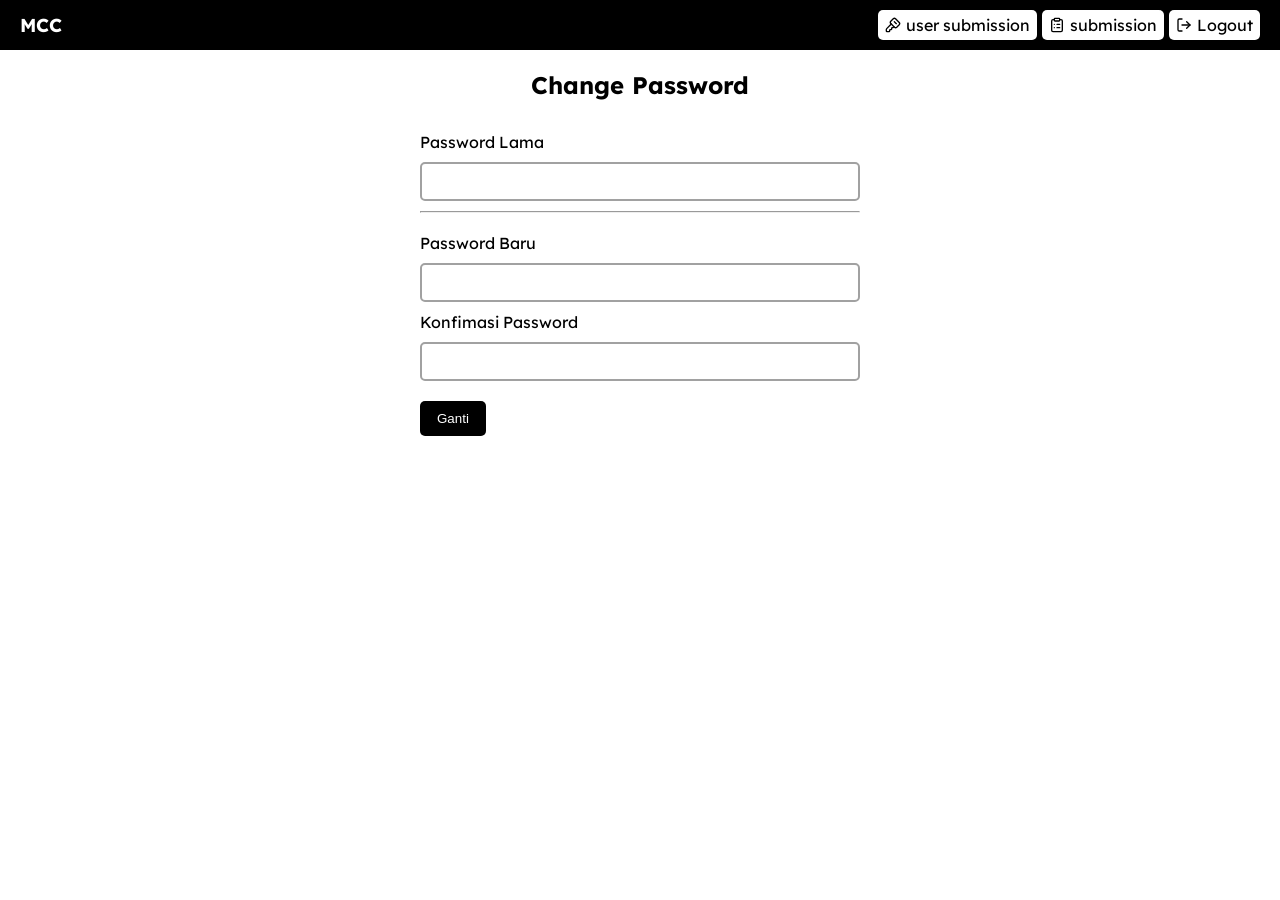
==== changepassword.html @ 0300676a "reroute href submission to index.html" ====
<!DOCTYPE html>
<html lang="en">
  <head>
    <meta charset="UTF-8" />
    <script src="./env.js"></script>
    <meta name="viewport" content="width=device-width, initial-scale=1.0" />
    <link rel="preconnect" href="https://fonts.googleapis.com" />
    <link rel="preconnect" href="https://fonts.gstatic.com" crossorigin />
    <link href="https://fonts.googleapis.com/css2?family=Lexend&display=swap" rel="stylesheet" />
    <title>change - AutoDeploy</title>
    <style>
      body {
        font-family: "Lexend", sans-serif;
      }

      * {
        margin: 0;
        padding: 0;
        box-sizing: border-box;
      }

      a {
        text-decoration: none;
        color: #007bff;
      }

      .containner {
        max-width: 30rem;
        width: 100%;
        padding: 20px;
        margin: 0 auto;
      }

      h1 {
        text-align: center;
        font-size: 3em;
      }

      form {
        display: flex;
        flex-direction: column;
      }

      .wrap {
        display: flex;
        flex-direction: column;
        gap: 10px;
      }

      .head {
        display: flex;
        flex-direction: column;
        justify-content: center;
        align-items: center;
        margin-bottom: 2rem;
      }

      input[type="text"],
      input[type="password"] {
        width: auto;
        padding: 10px;
        margin-bottom: 10px;
        border: 0.2em solid #a1a1a1;
        border-radius: 5px;
      }
      input[type="password"].error {
        border-color: #f44336;
      }

      button[type="submit"] {
        width: fit-content;
        padding: 10px 17px;
        margin-bottom: 10px;
        border-radius: 5px;
        border: none;
        background-color: #000000;
        color: white;
      }
      button[type="submit"]:disabled {
        background-color: #cccccc;
      }

      .info-box {
        display: flex;
        align-items: center;
        padding: 10px;
        border-radius: 5px;
        background-color: #111;
        color: #fff;
        margin-bottom: 10px;
      }
      .info-box.hide {
        display: none;
      }
      .info-box.error {
        background-color: #f44336;
      }

      nav > div {
        display: flex;
        align-items: center;
        gap: 5px;
      }

      nav h3 {
        color: #fff;
      }

      nav {
        display: flex;
        align-items: center;
        gap: 5px;
        padding: 10px 20px;
        justify-content: space-between;
        background-color: #000000;
      }

      nav a {
        display: flex;
        align-items: center;
        gap: 5px;
        background-color: #fff;
        padding: 5px 7px;
        border-radius: 5px;
        color: #000000;
      }
      @media (max-width: 500px) {
        nav a p {
          display: none;
        }
      }
    </style>
  </head>
  <body>
    <nav>
      <h3>MCC</h3>
      <div>
        <a href="/usersubmission.html">
            <svg xmlns="http://www.w3.org/2000/svg" width="16" height="16" viewBox="0 0 24 24" fill="none"
                stroke="currentColor" stroke-width="2" stroke-linecap="round" stroke-linejoin="round"
                class="lucide lucide-key-square">
                <path
                    d="M12.4 2.7a2.5 2.5 0 0 1 3.4 0l5.5 5.5a2.5 2.5 0 0 1 0 3.4l-3.7 3.7a2.5 2.5 0 0 1-3.4 0L8.7 9.8a2.5 2.5 0 0 1 0-3.4z" />
                <path d="m14 7 3 3" />
                <path
                    d="m9.4 10.6-6.814 6.814A2 2 0 0 0 2 18.828V21a1 1 0 0 0 1 1h3a1 1 0 0 0 1-1v-1a1 1 0 0 1 1-1h1a1 1 0 0 0 1-1v-1a1 1 0 0 1 1-1h.172a2 2 0 0 0 1.414-.586l.814-.814" />
            </svg>
            <p>user submission</p>
        </a>
        <a href="/">
          <svg xmlns="http://www.w3.org/2000/svg" width="16" height="16" viewBox="0 0 24 24" fill="none" stroke="currentColor" stroke-width="2" stroke-linecap="round" stroke-linejoin="round" class="lucide lucide-clipboard-list">
            <rect width="8" height="4" x="8" y="2" rx="1" ry="1" />
            <path d="M16 4h2a2 2 0 0 1 2 2v14a2 2 0 0 1-2 2H6a2 2 0 0 1-2-2V6a2 2 0 0 1 2-2h2" />
            <path d="M12 11h4" />
            <path d="M12 16h4" />
            <path d="M8 11h.01" />
            <path d="M8 16h.01" />
          </svg>
          <p>submission</p>
        </a>
        <a href="#" id="logout-btn">
          <svg xmlns="http://www.w3.org/2000/svg" width="16" height="16" viewBox="0 0 24 24" fill="none" stroke="currentColor" stroke-width="2" stroke-linecap="round" stroke-linejoin="round" class="lucide lucide-log-out">
            <path d="M9 21H5a2 2 0 0 1-2-2V5a2 2 0 0 1 2-2h4" />
            <polyline points="16 17 21 12 16 7" />
            <line x1="21" x2="9" y1="12" y2="12" />
          </svg>
          <p>Logout</p>
        </a>
      </div>
    </nav>
    <div class="containner">
      <div class="head">
        <h2>Change Password</h2>
      </div>
      <form action="/login" method="post">
        <div id="info-box" class="info-box hide">
          <p></p>
        </div>
        <div class="wrap">
          <label for="current-password">Password Lama</label>
          <input type="password" id="current-password" name="current-password" required />
        </div>
        <hr />
        <br />
        <div class="wrap">
          <label for="new-password">Password Baru</label>
          <input type="password" id="new-password" name="new-password" required />
        </div>
        <div class="wrap">
          <label for="confirm-password">Konfimasi Password</label>
          <input type="password" id="confirm-password" name="confirm-password" required />
          <span></span>
        </div>
        <button type="submit" id="submit">Ganti</button>
      </form>
    </div>

    <script>
      const FORM = document.querySelector("form");
      const INFO_BOX = document.querySelector("#info-box");

      const CURRENT_PASSWORD = document.querySelector("#current-password");
      const NEW_PASSWORD = document.querySelector("#new-password");
      const CONFIRM_PASSWORD = document.querySelector("#confirm-password");
      const SUBMIT_BTN = document.querySelector("#submit");

      // api point
      const API_POINT = BACKEND_URL + "/change-password";

      function set_info(msg, is_err) {
        INFO_BOX.querySelector("p").innerText = msg;
        INFO_BOX.classList.toggle("hide", false);
        INFO_BOX.classList.toggle("error", is_err);
      }

      function disabled_input(force = true) {
        CURRENT_PASSWORD.disabled = force;
        CONFIRM_PASSWORD.disabled = force;
        NEW_PASSWORD.disabled = force;
        SUBMIT_BTN.disabled = force;
      }

      async function submit_handler(event) {
        event.preventDefault();

        const current_password = CURRENT_PASSWORD.value;
        const new_password = NEW_PASSWORD.value;
        const confirm_password = CONFIRM_PASSWORD.value;

        if (new_password != confirm_password) return;
        if (current_password === new_password) return set_info("password baru tidak boleh sama dengan yang lama");

        set_info("sedang mengganti password. mohon tunggu", false);
        disabled_input();
        const token = localStorage.getItem("token");

        if (!token) {
          window.location.href = "/login.html";
        }

        const requestOptions = {
          method: "POST",
          headers: { "Content-Type": "application/json", Authorization: `Bearer ${token}` },
          body: JSON.stringify({ current_password, new_password, confirm_password }),
        };

        const res = await fetch(API_POINT, requestOptions);
        const json = await res.json();

        switch (res.status) {
          case 200:
            set_info("Berhasil ganti password. Silahkan login kembali", false);
            localStorage.removeItem("token");
            window.location.href = "/login.html";
            break;
          case 422:
          case 403:
            set_info(json.message, true);
            break;

          default:
            // default
            set_info(`Gagal mengganti password, status : ${res.status}`, true);
            break;
        }

        disabled_input(false);
      }

      [CONFIRM_PASSWORD, NEW_PASSWORD].forEach((e) =>
        e.addEventListener("change", (event) => {
          const isDiference = CONFIRM_PASSWORD.value != NEW_PASSWORD.value;
          CONFIRM_PASSWORD.classList.toggle("error", isDiference);
          NEW_PASSWORD.classList.toggle("error", isDiference);
        })
      );
      FORM.addEventListener("submit", submit_handler);
    </script>
  </body>
</html>
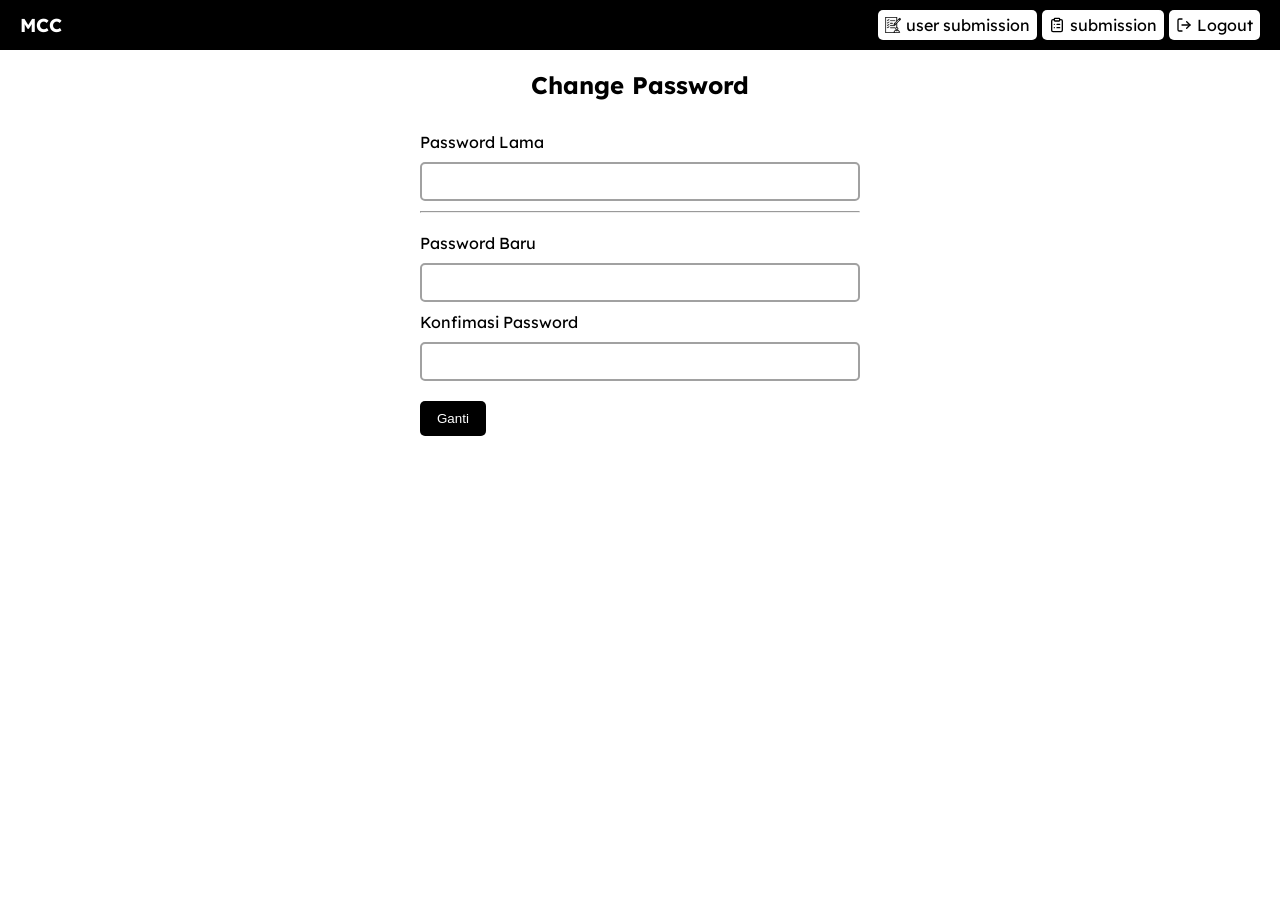
==== commit bb96f980: "update SVG icons for user submission links in changepassword.html and index.html" ====
--- a/changepassword.html
+++ b/changepassword.html
@@ -136,15 +136,7 @@
       <h3>MCC</h3>
       <div>
         <a href="/usersubmission.html">
-            <svg xmlns="http://www.w3.org/2000/svg" width="16" height="16" viewBox="0 0 24 24" fill="none"
-                stroke="currentColor" stroke-width="2" stroke-linecap="round" stroke-linejoin="round"
-                class="lucide lucide-key-square">
-                <path
-                    d="M12.4 2.7a2.5 2.5 0 0 1 3.4 0l5.5 5.5a2.5 2.5 0 0 1 0 3.4l-3.7 3.7a2.5 2.5 0 0 1-3.4 0L8.7 9.8a2.5 2.5 0 0 1 0-3.4z" />
-                <path d="m14 7 3 3" />
-                <path
-                    d="m9.4 10.6-6.814 6.814A2 2 0 0 0 2 18.828V21a1 1 0 0 0 1 1h3a1 1 0 0 0 1-1v-1a1 1 0 0 1 1-1h1a1 1 0 0 0 1-1v-1a1 1 0 0 1 1-1h.172a2 2 0 0 0 1.414-.586l.814-.814" />
-            </svg>
+            <svg clip-rule="evenodd" fill-rule="evenodd" width="16" height="16" image-rendering="optimizeQuality" shape-rendering="geometricPrecision" text-rendering="geometricPrecision" viewBox="0 0 1706.66 1706.66" xmlns="http://www.w3.org/2000/svg" xmlns:xodm="http://www.corel.com/coreldraw/odm/2003"><g id="Layer_x0020_1" stroke="black" stroke-width="40"><path d="m977.04 1706.64h-923.09c-11.04 0-20-8.97-20-20v-1666.64c0-11.04 8.96-20 20-20h1203.41c11.04 0 20 8.96 20 20v422.33c0 26.32-40 26.32-40 0v-402.33h-1163.41v1626.64h903.09c26.33 0 26.33 40 0 40zm280.33-574c-11.04 0-20-8.97-20-20v-469.72c0-26.32 40-26.32 40 0v469.72c0 11.04-8.96 20-20 20z"/><path d="m1537.54 1706.65h-560.51c-11.04 0-20-8.97-20-20v-66.6c0-113.14 80.9-209.65 192.39-229.47 8.37-1.46 16.72 2.49 20.91 9.83 38.3 67.51 135.64 67.52 173.96 0 4.18-7.35 12.53-11.29 20.9-9.83 111.47 19.83 192.39 116.33 192.39 229.47v66.6c-.03 11.04-8.99 20-20.03 20zm-540.49-40h520.49v-46.58c0-89.32-60.86-166.11-146.5-187.35-55.84 77.82-171.67 77.83-227.48 0-85.63 21.23-146.5 98.04-146.5 187.35l-.02 46.58z"/><path d="m1256.62 1372.35c-77.12 0-139.86-62.75-139.86-139.86s62.75-139.86 139.86-139.86 139.86 62.75 139.86 139.86-62.74 139.86-139.86 139.86zm0-239.72c-55.07 0-99.85 44.8-99.85 99.85 0 55.06 44.79 99.85 99.85 99.85s99.85-44.79 99.85-99.85c0-55.05-44.78-99.85-99.85-99.85z"/><path d="m812.93 681.29h-250.08c-26.33 0-26.33-40 0-40h250.08c26.32 0 26.34 40 0 40z"/><path d="m1069.92 928.02h-507.07c-26.33 0-26.33-40 0-40h507.06c26.32 0 26.33 40 .01 40z"/><path d="m1069.92 1174.74h-507.07c-26.33 0-26.33-40 0-40h507.06c26.32 0 26.33 40 .01 40z"/><path d="m300.11 681.29c-14.76 0-47.08-38.82-65.26-56.98-18.63-18.61 9.66-46.91 28.28-28.28l36.99 36.97 116.72-116.71c18.63-18.63 46.9 9.67 28.28 28.28l-130.86 130.86c-3.9 3.89-9.02 5.85-14.15 5.85z"/><path d="m292.52 928.02c-14.76 0-47.1-38.83-65.25-56.99-18.64-18.64 9.69-46.92 28.28-28.29l36.97 36.98 116.74-116.72c18.63-18.63 46.9 9.67 28.28 28.28l-130.87 130.87c-3.75 3.76-8.85 5.87-14.14 5.87z"/><path d="m292.91 1174.79c-14.75 0-47.13-38.86-65.26-56.99-18.64-18.64 9.68-46.91 28.28-28.29l36.98 36.98 116.72-116.72c18.65-18.65 46.89 9.7 28.28 28.29l-130.86 130.86c-3.91 3.91-9.02 5.86-14.15 5.86z"/><path d="m1069.92 402.26h-507.07c-26.33 0-26.33-40 0-40h507.06c26.33 0 26.33 40 .01 40z"/><path d="m300.11 402.26c-14.78 0-47.06-38.81-65.26-56.98-18.63-18.61 9.66-46.91 28.28-28.28l36.99 36.97 116.72-116.72c18.61-18.63 46.91 9.67 28.28 28.28l-130.86 130.86c-3.76 3.78-8.84 5.88-14.15 5.88z"/><path d="m1123.34 796.93c-5.31 0-10.39-2.11-14.15-5.86l-100.29-100.29c-7.82-7.81-7.82-20.47 0-28.28l508.63-508.65c35.43-35.42 93.17-35.4 128.59 0 35.44 35.44 35.46 93.12.02 128.57l-508.65 508.65c-3.76 3.76-8.84 5.87-14.15 5.87zm-72-120.29 72.02 72.02 494.5-494.49c48.13-48.14-25.6-118.41-72.02-72.02z"/><path d="m967.31 852.68c-13.67 0-23.51-13.62-18.85-26.72l55.74-156.04c8.88-24.78 46.54-11.34 37.68 13.44l-41.53 116.28 116.26-41.54c24.8-8.81 38.28 28.81 13.46 37.66-19.44 6.93-154.6 56.93-162.76 56.93z"/><path d="m1616.09 304.18c-5.11 0-10.24-1.96-14.15-5.86l-100.3-100.3c-18.64-18.62 9.69-46.91 28.3-28.28l100.3 100.29c12.65 12.64 3.5 34.14-14.14 34.14z"/><path d="m1566.49 353.79c-5.11 0-10.24-1.96-14.15-5.86l-100.3-100.29c-18.64-18.62 9.69-46.91 28.29-28.28l100.3 100.29c12.65 12.64 3.5 34.14-14.14 34.14z"/></g></svg>
             <p>user submission</p>
         </a>
         <a href="/">
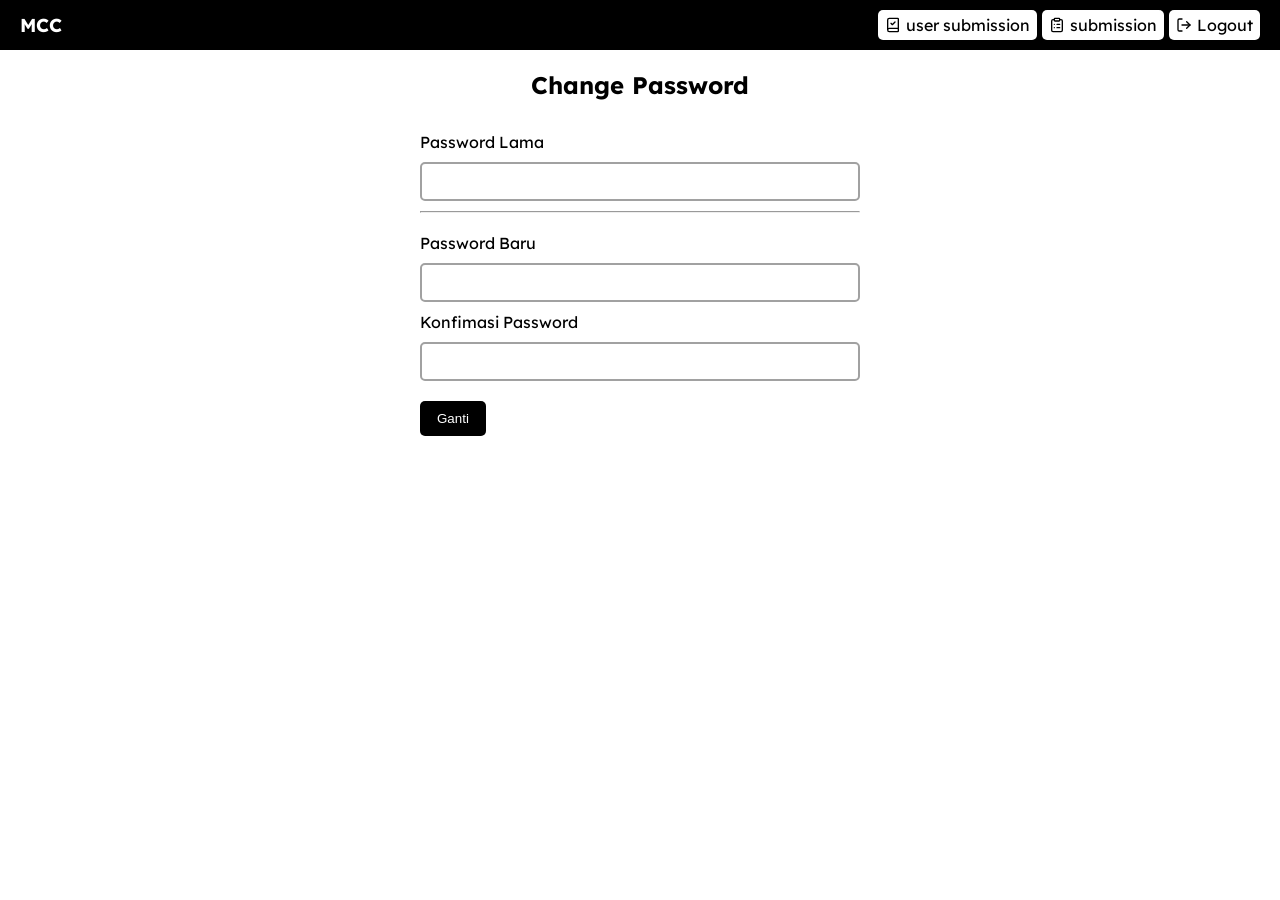
==== commit b15e7916: "add more allowed file type and fix navbar" ====
--- a/changepassword.html
+++ b/changepassword.html
@@ -124,7 +124,7 @@
         border-radius: 5px;
         color: #000000;
       }
-      @media (max-width: 500px) {
+      @media (max-width: 700px) {
         nav a p {
           display: none;
         }
@@ -136,8 +136,11 @@
       <h3>MCC</h3>
       <div>
         <a href="/usersubmission.html">
-            <svg clip-rule="evenodd" fill-rule="evenodd" width="16" height="16" image-rendering="optimizeQuality" shape-rendering="geometricPrecision" text-rendering="geometricPrecision" viewBox="0 0 1706.66 1706.66" xmlns="http://www.w3.org/2000/svg" xmlns:xodm="http://www.corel.com/coreldraw/odm/2003"><g id="Layer_x0020_1" stroke="black" stroke-width="40"><path d="m977.04 1706.64h-923.09c-11.04 0-20-8.97-20-20v-1666.64c0-11.04 8.96-20 20-20h1203.41c11.04 0 20 8.96 20 20v422.33c0 26.32-40 26.32-40 0v-402.33h-1163.41v1626.64h903.09c26.33 0 26.33 40 0 40zm280.33-574c-11.04 0-20-8.97-20-20v-469.72c0-26.32 40-26.32 40 0v469.72c0 11.04-8.96 20-20 20z"/><path d="m1537.54 1706.65h-560.51c-11.04 0-20-8.97-20-20v-66.6c0-113.14 80.9-209.65 192.39-229.47 8.37-1.46 16.72 2.49 20.91 9.83 38.3 67.51 135.64 67.52 173.96 0 4.18-7.35 12.53-11.29 20.9-9.83 111.47 19.83 192.39 116.33 192.39 229.47v66.6c-.03 11.04-8.99 20-20.03 20zm-540.49-40h520.49v-46.58c0-89.32-60.86-166.11-146.5-187.35-55.84 77.82-171.67 77.83-227.48 0-85.63 21.23-146.5 98.04-146.5 187.35l-.02 46.58z"/><path d="m1256.62 1372.35c-77.12 0-139.86-62.75-139.86-139.86s62.75-139.86 139.86-139.86 139.86 62.75 139.86 139.86-62.74 139.86-139.86 139.86zm0-239.72c-55.07 0-99.85 44.8-99.85 99.85 0 55.06 44.79 99.85 99.85 99.85s99.85-44.79 99.85-99.85c0-55.05-44.78-99.85-99.85-99.85z"/><path d="m812.93 681.29h-250.08c-26.33 0-26.33-40 0-40h250.08c26.32 0 26.34 40 0 40z"/><path d="m1069.92 928.02h-507.07c-26.33 0-26.33-40 0-40h507.06c26.32 0 26.33 40 .01 40z"/><path d="m1069.92 1174.74h-507.07c-26.33 0-26.33-40 0-40h507.06c26.32 0 26.33 40 .01 40z"/><path d="m300.11 681.29c-14.76 0-47.08-38.82-65.26-56.98-18.63-18.61 9.66-46.91 28.28-28.28l36.99 36.97 116.72-116.71c18.63-18.63 46.9 9.67 28.28 28.28l-130.86 130.86c-3.9 3.89-9.02 5.85-14.15 5.85z"/><path d="m292.52 928.02c-14.76 0-47.1-38.83-65.25-56.99-18.64-18.64 9.69-46.92 28.28-28.29l36.97 36.98 116.74-116.72c18.63-18.63 46.9 9.67 28.28 28.28l-130.87 130.87c-3.75 3.76-8.85 5.87-14.14 5.87z"/><path d="m292.91 1174.79c-14.75 0-47.13-38.86-65.26-56.99-18.64-18.64 9.68-46.91 28.28-28.29l36.98 36.98 116.72-116.72c18.65-18.65 46.89 9.7 28.28 28.29l-130.86 130.86c-3.91 3.91-9.02 5.86-14.15 5.86z"/><path d="m1069.92 402.26h-507.07c-26.33 0-26.33-40 0-40h507.06c26.33 0 26.33 40 .01 40z"/><path d="m300.11 402.26c-14.78 0-47.06-38.81-65.26-56.98-18.63-18.61 9.66-46.91 28.28-28.28l36.99 36.97 116.72-116.72c18.61-18.63 46.91 9.67 28.28 28.28l-130.86 130.86c-3.76 3.78-8.84 5.88-14.15 5.88z"/><path d="m1123.34 796.93c-5.31 0-10.39-2.11-14.15-5.86l-100.29-100.29c-7.82-7.81-7.82-20.47 0-28.28l508.63-508.65c35.43-35.42 93.17-35.4 128.59 0 35.44 35.44 35.46 93.12.02 128.57l-508.65 508.65c-3.76 3.76-8.84 5.87-14.15 5.87zm-72-120.29 72.02 72.02 494.5-494.49c48.13-48.14-25.6-118.41-72.02-72.02z"/><path d="m967.31 852.68c-13.67 0-23.51-13.62-18.85-26.72l55.74-156.04c8.88-24.78 46.54-11.34 37.68 13.44l-41.53 116.28 116.26-41.54c24.8-8.81 38.28 28.81 13.46 37.66-19.44 6.93-154.6 56.93-162.76 56.93z"/><path d="m1616.09 304.18c-5.11 0-10.24-1.96-14.15-5.86l-100.3-100.3c-18.64-18.62 9.69-46.91 28.3-28.28l100.3 100.29c12.65 12.64 3.5 34.14-14.14 34.14z"/><path d="m1566.49 353.79c-5.11 0-10.24-1.96-14.15-5.86l-100.3-100.29c-18.64-18.62 9.69-46.91 28.29-28.28l100.3 100.29c12.65 12.64 3.5 34.14-14.14 34.14z"/></g></svg>
-            <p>user submission</p>
+          <svg xmlns="http://www.w3.org/2000/svg" width="16" height="16" viewBox="0 0 24 24" fill="none" stroke="currentColor" stroke-width="2" stroke-linecap="round" stroke-linejoin="round" class="lucide lucide-book-check">
+            <path d="M4 19.5v-15A2.5 2.5 0 0 1 6.5 2H19a1 1 0 0 1 1 1v18a1 1 0 0 1-1 1H6.5a1 1 0 0 1 0-5H20" />
+            <path d="m9 9.5 2 2 4-4" />
+          </svg>
+          <p>user submission</p>
         </a>
         <a href="/">
           <svg xmlns="http://www.w3.org/2000/svg" width="16" height="16" viewBox="0 0 24 24" fill="none" stroke="currentColor" stroke-width="2" stroke-linecap="round" stroke-linejoin="round" class="lucide lucide-clipboard-list">
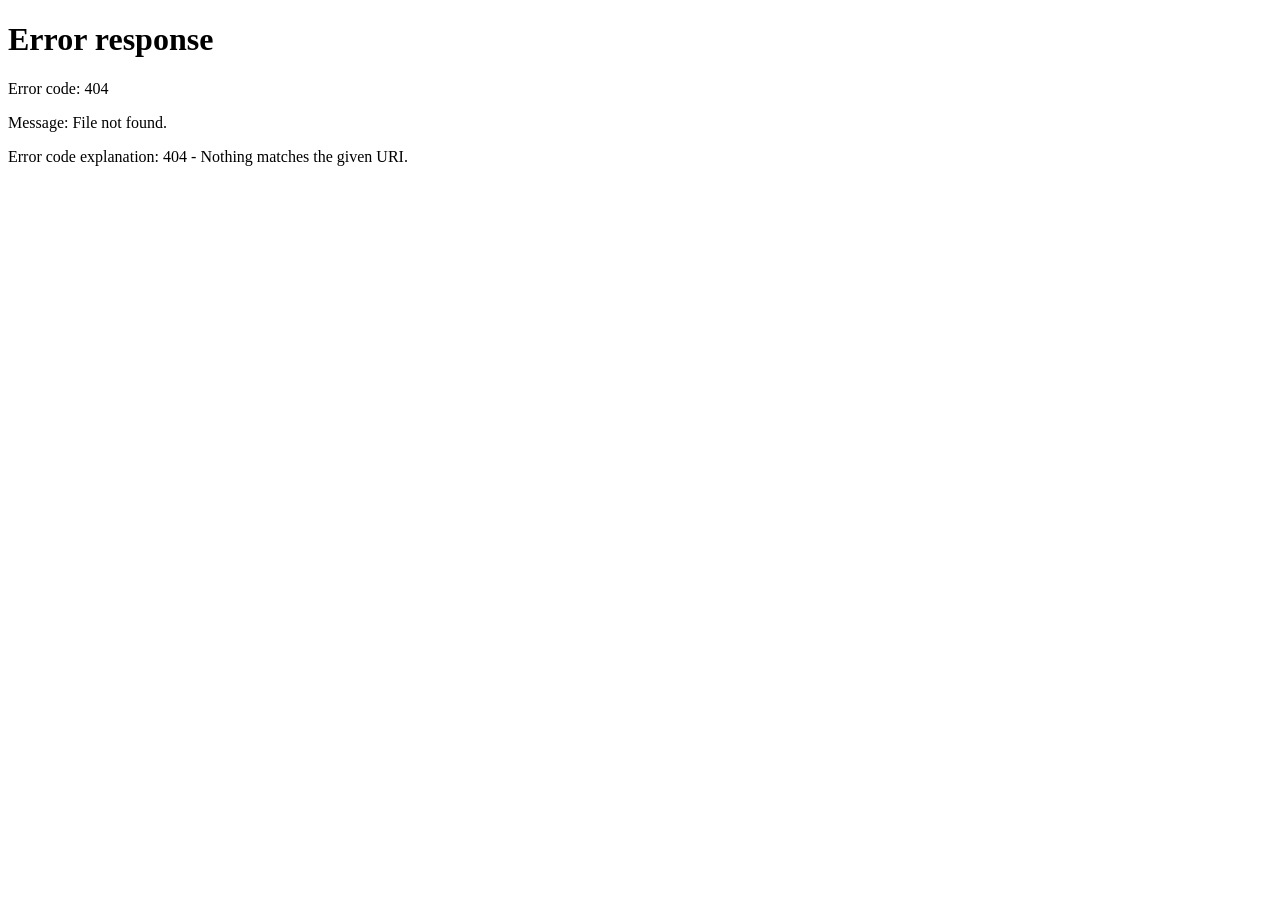
==== commit a225e0a2: "refactor: consolidate styles and scripts across HTML files, implement fetch utility for API calls" ====
--- a/changepassword.html
+++ b/changepassword.html
@@ -3,133 +3,13 @@
   <head>
     <meta charset="UTF-8" />
     <script src="./env.js"></script>
+    <script src="utils/protect.js"></script>
     <meta name="viewport" content="width=device-width, initial-scale=1.0" />
     <link rel="preconnect" href="https://fonts.googleapis.com" />
     <link rel="preconnect" href="https://fonts.gstatic.com" crossorigin />
     <link href="https://fonts.googleapis.com/css2?family=Lexend&display=swap" rel="stylesheet" />
-    <title>change - AutoDeploy</title>
-    <style>
-      body {
-        font-family: "Lexend", sans-serif;
-      }
-
-      * {
-        margin: 0;
-        padding: 0;
-        box-sizing: border-box;
-      }
-
-      a {
-        text-decoration: none;
-        color: #007bff;
-      }
-
-      .containner {
-        max-width: 30rem;
-        width: 100%;
-        padding: 20px;
-        margin: 0 auto;
-      }
-
-      h1 {
-        text-align: center;
-        font-size: 3em;
-      }
-
-      form {
-        display: flex;
-        flex-direction: column;
-      }
-
-      .wrap {
-        display: flex;
-        flex-direction: column;
-        gap: 10px;
-      }
-
-      .head {
-        display: flex;
-        flex-direction: column;
-        justify-content: center;
-        align-items: center;
-        margin-bottom: 2rem;
-      }
-
-      input[type="text"],
-      input[type="password"] {
-        width: auto;
-        padding: 10px;
-        margin-bottom: 10px;
-        border: 0.2em solid #a1a1a1;
-        border-radius: 5px;
-      }
-      input[type="password"].error {
-        border-color: #f44336;
-      }
-
-      button[type="submit"] {
-        width: fit-content;
-        padding: 10px 17px;
-        margin-bottom: 10px;
-        border-radius: 5px;
-        border: none;
-        background-color: #000000;
-        color: white;
-      }
-      button[type="submit"]:disabled {
-        background-color: #cccccc;
-      }
-
-      .info-box {
-        display: flex;
-        align-items: center;
-        padding: 10px;
-        border-radius: 5px;
-        background-color: #111;
-        color: #fff;
-        margin-bottom: 10px;
-      }
-      .info-box.hide {
-        display: none;
-      }
-      .info-box.error {
-        background-color: #f44336;
-      }
-
-      nav > div {
-        display: flex;
-        align-items: center;
-        gap: 5px;
-      }
-
-      nav h3 {
-        color: #fff;
-      }
-
-      nav {
-        display: flex;
-        align-items: center;
-        gap: 5px;
-        padding: 10px 20px;
-        justify-content: space-between;
-        background-color: #000000;
-      }
-
-      nav a {
-        display: flex;
-        align-items: center;
-        gap: 5px;
-        background-color: #fff;
-        padding: 5px 7px;
-        border-radius: 5px;
-        color: #000000;
-      }
-      @media (max-width: 700px) {
-        nav a p {
-          display: none;
-        }
-      }
-    </style>
+    <link rel="stylesheet" href="global.css" />
+    <title>change password - AutoDeploy</title>
   </head>
   <body>
     <nav>
@@ -153,7 +33,7 @@
           </svg>
           <p>submission</p>
         </a>
-        <a href="#" id="logout-btn">
+        <a href="/logout.html">
           <svg xmlns="http://www.w3.org/2000/svg" width="16" height="16" viewBox="0 0 24 24" fill="none" stroke="currentColor" stroke-width="2" stroke-linecap="round" stroke-linejoin="round" class="lucide lucide-log-out">
             <path d="M9 21H5a2 2 0 0 1-2-2V5a2 2 0 0 1 2-2h4" />
             <polyline points="16 17 21 12 16 7" />
@@ -190,6 +70,7 @@
       </form>
     </div>
 
+    <script src="utils/fetch-module.js"></script>
     <script>
       const FORM = document.querySelector("form");
       const INFO_BOX = document.querySelector("#info-box");
@@ -227,36 +108,21 @@
 
         set_info("sedang mengganti password. mohon tunggu", false);
         disabled_input();
-        const token = localStorage.getItem("token");
 
-        if (!token) {
-          window.location.href = "/login.html";
-        }
+        const res = await get_fetch(API_POINT, { method: "POST", body: JSON.stringify({ current_password, new_password, confirm_password })}, false );
 
-        const requestOptions = {
-          method: "POST",
-          headers: { "Content-Type": "application/json", Authorization: `Bearer ${token}` },
-          body: JSON.stringify({ current_password, new_password, confirm_password }),
-        };
-
-        const res = await fetch(API_POINT, requestOptions);
-        const json = await res.json();
-
-        switch (res.status) {
-          case 200:
-            set_info("Berhasil ganti password. Silahkan login kembali", false);
-            localStorage.removeItem("token");
-            window.location.href = "/login.html";
-            break;
-          case 422:
-          case 403:
-            set_info(json.message, true);
-            break;
-
-          default:
-            // default
-            set_info(`Gagal mengganti password, status : ${res.status}`, true);
-            break;
+        if (!res.success) {
+          if (res.res) {
+            msg = await res.res.json();
+            set_info(msg.message, true);
+          } else {
+            set_info(res.message, true);
+          }
+        } else {
+          set_info("Berhasil mengganti password. silahkan login kembali");
+          setTimeout(() => {
+            location.href = "/logout";
+          }, 1000);
         }
 
         disabled_input(false);
--- a/global.css
+++ b/global.css
@@ -0,0 +1,351 @@
+/* Global CSS - Consolidated from all HTML files */
+
+/* ===== RESET & BASE STYLES ===== */
+* {
+  margin: 0;
+  padding: 0;
+  box-sizing: border-box;
+}
+
+body {
+  background: #fff;
+  font-family: "Lexend", sans-serif;
+}
+
+/* ===== TYPOGRAPHY ===== */
+a {
+  color: inherit;
+}
+
+h1 {
+  text-align: center;
+  font-size: 3em;
+}
+
+h2 {
+  text-align: center;
+}
+
+/* ===== LAYOUT COMPONENTS ===== */
+.containner {
+  max-width: 30rem;
+  width: 100%;
+  padding: 20px;
+  margin: 0 auto;
+}
+
+.wrap {
+  display: flex;
+  flex-direction: column;
+  gap: 10px;
+}
+
+.head {
+  display: flex;
+  flex-direction: column;
+  justify-content: center;
+  align-items: center;
+  margin-bottom: 2rem;
+}
+
+/* ===== FORMS ===== */
+form {
+  display: flex;
+  flex-direction: column;
+  gap: 10px;
+}
+
+input[type="text"],
+input[type="password"] {
+  width: auto;
+  padding: 10px;
+  margin-bottom: 10px;
+  border: 0.2em solid #a1a1a1;
+  border-radius: 5px;
+}
+
+input[type="password"].error {
+  border-color: #f44336;
+}
+
+select {
+  width: auto;
+  padding: 10px;
+  border: none;
+  background-color: #f1f1f1;
+  border-radius: 5px;
+}
+
+/* ===== BUTTONS ===== */
+.btn {
+  width: 100%;
+  padding: 10px;
+  margin-bottom: 10px;
+  border-radius: 5px;
+  border: none;
+  background-color: #e1e1e1;
+  color: black;
+}
+
+.btn.active {
+  background-color: #2196f3;
+  color: white;
+}
+
+.btn:disabled {
+  background-color: #cccccc;
+}
+
+button[type="submit"] {
+  width: fit-content;
+  padding: 10px 17px;
+  margin-bottom: 10px;
+  border-radius: 5px;
+  border: none;
+  background-color: #000000;
+  color: white;
+}
+
+button[type="submit"]:disabled {
+  background-color: #cccccc;
+}
+
+/* ===== INFO BOXES ===== */
+.info-box {
+  display: flex;
+  align-items: center;
+  padding: 10px;
+  border-radius: 5px;
+  background-color: #111;
+  color: #fff;
+  margin-bottom: 10px;
+}
+
+.info-box.hide {
+  display: none;
+}
+
+.info-box.error {
+  background-color: #f44336;
+}
+
+/* ===== LOADING ===== */
+.loading {
+  position: fixed;
+  top: 50%;
+  left: 50%;
+  transform: translate(-50%, -50%);
+  background-color: rgba(0, 0, 0, 0.5);
+  width: 100%;
+  height: 100%;
+  display: flex;
+  justify-content: center;
+  align-items: center;
+  z-index: 1000;
+  cursor: progress;
+  overflow: hidden;
+}
+
+.hide {
+  display: none;
+}
+
+/* ===== NAVIGATION ===== */
+nav {
+  display: flex;
+  align-items: center;
+  gap: 5px;
+  padding: 10px 20px;
+  justify-content: space-between;
+  background-color: #000000;
+}
+
+nav > div {
+  display: flex;
+  align-items: center;
+  gap: 5px;
+}
+
+nav h3 {
+  color: #fff;
+}
+
+nav a {
+  display: flex;
+  align-items: center;
+  gap: 5px;
+  background-color: #fff;
+  padding: 5px 7px;
+  border-radius: 5px;
+  color: #000000;
+}
+
+/* ===== FILE HANDLING ===== */
+.file-item {
+  display: flex;
+  align-items: center;
+  justify-content: space-between;
+}
+
+.file-item .title {
+  display: flex;
+  align-items: center;
+  overflow: hidden;
+  gap: 10px;
+}
+
+.file-item .title p {
+  white-space: nowrap;
+  overflow: hidden;
+  text-overflow: ellipsis;
+}
+
+.file-item p.delete-action {
+  color: #f44336;
+  cursor: pointer;
+}
+
+.file-item a {
+  color: #007bff;
+  cursor: pointer;
+}
+
+.file-list {
+  margin-top: 10px;
+  display: flex;
+  flex-direction: column;
+  gap: 10px;
+}
+
+/* ===== DROP ZONE ===== */
+.drop-zone {
+  padding: 10px;
+  background-color: #f1f1f1;
+  border-radius: 5px;
+}
+
+.drop-zone .container {
+  width: 100%;
+  height: 100%;
+  border: 2px dashed #000000;
+  color: #000000;
+  border-radius: 5px;
+  padding: 20px;
+  text-align: center;
+  cursor: pointer;
+  display: flex;
+  flex-direction: column;
+  justify-content: center;
+  align-items: center;
+  transition: background-color 0.3s ease;
+}
+
+.drop-zone:active,
+.drop-zone.dragover {
+  background-color: #a1d5ff;
+}
+
+.upload button {
+    width: 100%;
+}
+
+/* ===== TABLES ===== */
+table {
+  width: 100%;
+  border-collapse: collapse;
+  background: white;
+  border-radius: 8px;
+  overflow: hidden;
+  box-shadow: 0 4px 8px rgba(0, 0, 0, 0.1);
+}
+
+th,
+td {
+  padding: 14px 18px;
+  text-align: left;
+  border-bottom: 1px solid #ddd;
+  white-space: nowrap;
+}
+
+th {
+  background: #007bff;
+  color: white;
+  text-transform: uppercase;
+  font-size: 16px;
+}
+
+tr:hover {
+  background: #f1f1f1;
+}
+
+/* ===== LISTS ===== */
+li {
+  list-style: decimal;
+  margin-left: 20px;
+}
+
+/* ===== LOGIN PAGE SPECIFIC ===== */
+body.login-page {
+  display: flex;
+  justify-content: center;
+  align-items: center;
+  height: 100vh;
+}
+
+body.login-page a {
+  color: currentColor;
+}
+
+/* ===== RESPONSIVE DESIGN ===== */
+@media (max-width: 700px) {
+  nav a p {
+    display: none;
+  }
+
+  table {
+    border: 0;
+    box-shadow: none;
+  }
+
+  table thead {
+    border: none;
+    clip: rect(0 0 0 0);
+    height: 1px;
+    margin: -1px;
+    overflow: hidden;
+    padding: 0;
+    position: absolute;
+    width: 1px;
+  }
+
+  table tr {
+    display: block;
+    border-collapse: collapse;
+    margin-bottom: 20px;
+    box-shadow: 0 2px 8px rgba(0, 0, 0, 0.1);
+    overflow: hidden;
+  }
+
+  table td {
+    display: block;
+    font-size: 0.8em;
+    text-align: right;
+  }
+
+  table td::before {
+    content: attr(data-label);
+    float: left;
+    font-weight: bold;
+    text-transform: uppercase;
+  }
+
+  #slide-bar {
+    width: 100%;
+    position: relative;
+    padding: 10px;
+    z-index: 99;
+    position: fixed;
+    top: 0;
+    left: 0;
+  }
+}
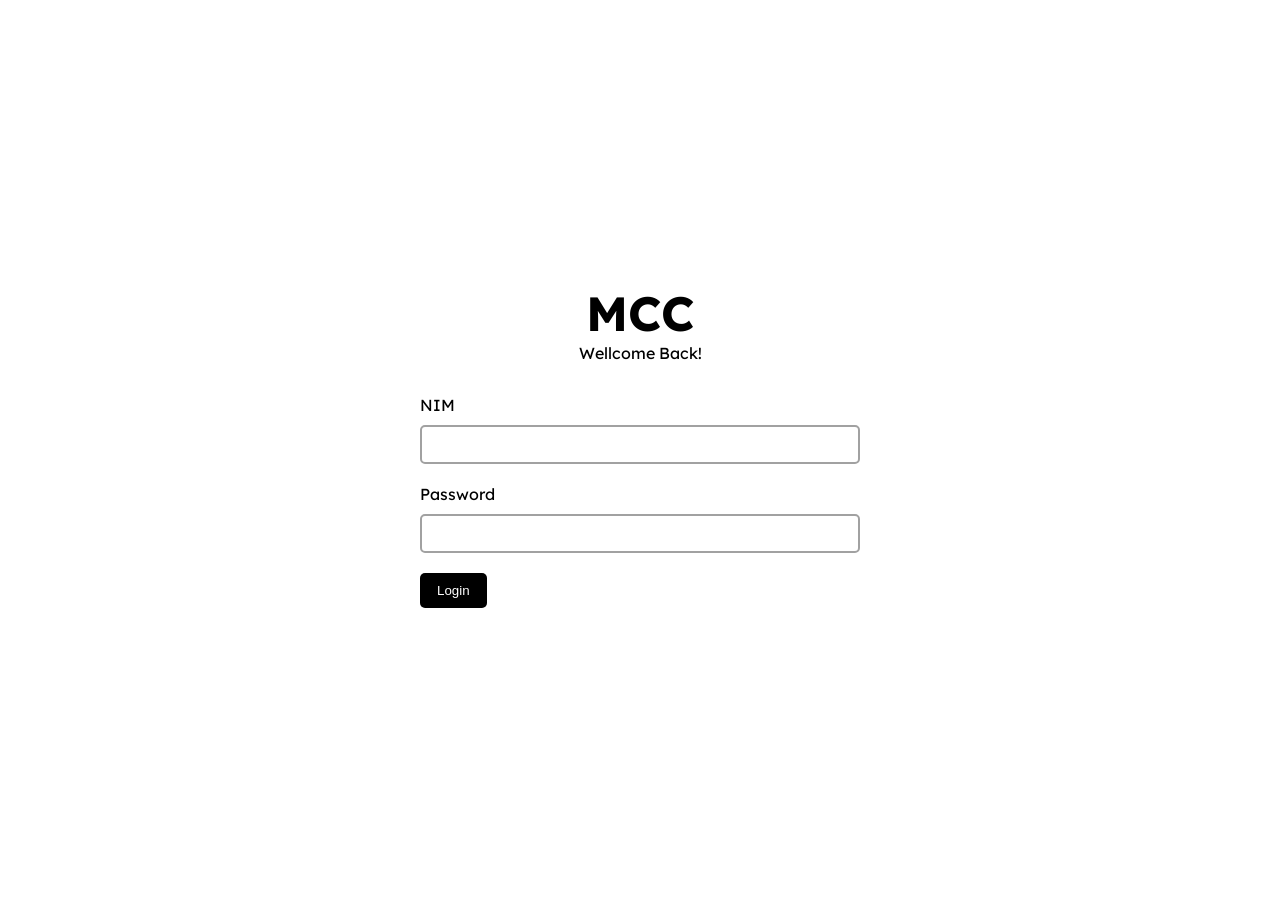
==== commit 2fcf153d: "feat: add gallery page with dynamic content and navigation links" ====
--- a/changepassword.html
+++ b/changepassword.html
@@ -32,6 +32,15 @@
             <path d="M8 16h.01" />
           </svg>
           <p>submission</p>
+        </a>
+         <a href="/gallery.html">
+          <svg xmlns="http://www.w3.org/2000/svg" width="16" height="16" viewBox="0 0 24 24" fill="none" stroke="currentColor" stroke-width="2" stroke-linecap="round" stroke-linejoin="round" class="lucide lucide-images-icon lucide-images">
+            <path d="M18 22H4a2 2 0 0 1-2-2V6" />
+            <path d="m22 13-1.296-1.296a2.41 2.41 0 0 0-3.408 0L11 18" />
+            <circle cx="12" cy="8" r="2" />
+            <rect width="16" height="16" x="6" y="2" rx="2" />
+          </svg>
+          <p>galleries</p>
         </a>
         <a href="/logout.html">
           <svg xmlns="http://www.w3.org/2000/svg" width="16" height="16" viewBox="0 0 24 24" fill="none" stroke="currentColor" stroke-width="2" stroke-linecap="round" stroke-linejoin="round" class="lucide lucide-log-out">
@@ -83,7 +92,7 @@
       // api point
       const API_POINT = BACKEND_URL + "/change-password";
 
-      function set_info(msg, is_err) {
+      function set_info(msg, is_err = false) {
         INFO_BOX.querySelector("p").innerText = msg;
         INFO_BOX.classList.toggle("hide", false);
         INFO_BOX.classList.toggle("error", is_err);
@@ -116,12 +125,12 @@
             msg = await res.res.json();
             set_info(msg.message, true);
           } else {
-            set_info(res.message, true);
+            set_info(res.message);
           }
         } else {
           set_info("Berhasil mengganti password. silahkan login kembali");
           setTimeout(() => {
-            location.href = "/logout";
+            location.href = "/logout.html";
           }, 1000);
         }
 
--- a/global.css
+++ b/global.css
@@ -76,6 +76,12 @@
   border-radius: 5px;
 }
 
+.row {
+  display: flex;
+  flex-direction: row;
+  gap: 10px;
+}
+
 /* ===== BUTTONS ===== */
 .btn {
   width: 100%;
@@ -89,6 +95,10 @@
 
 .btn.active {
   background-color: #2196f3;
+  color: white;
+}
+.btn.dark {
+  background-color: #000;
   color: white;
 }
 
@@ -246,7 +256,7 @@
 }
 
 .upload button {
-    width: 100%;
+  width: 100%;
 }
 
 /* ===== TABLES ===== */
@@ -349,3 +359,93 @@
     left: 0;
   }
 }
+
+/* ===== GALLERY PAGE SPECIFIC ===== */
+.colections {
+  display: grid;
+  grid-template-columns: repeat(auto-fill, minmax(230px, 1fr));
+  gap: 24px;
+  padding: 16px;
+}
+.colections .colection-item .image {
+  aspect-ratio: 16/9;
+  background-color: #111;
+  background-repeat: no-repeat;
+  background-size: cover;
+  background-position: center;
+  border-radius: 5px;
+  cursor: pointer;
+  position: relative;
+  overflow: hidden;
+}
+
+.colections .colection-item .image::after {
+    content: "Lihat Detail";
+    position: absolute;
+    top: 100%;
+    left: 0;
+    width: 100%;
+    height: 100%;
+    display: flex;
+    justify-content: center;
+    align-items: center;
+    background-color: #000;
+    color: #fff;
+    transition: all 0.3s ease;
+}
+
+.colections .colection-item .image:hover::after{
+    top: 0;
+}
+
+.colections .colection-item .info {
+  display: flex;
+  gap: 10px;
+  justify-content: space-between;
+  align-items: center;
+  margin-top: 5px;
+}
+.colections .colection-item p {
+  display: -webkit-box;
+  line-clamp: 1;
+  -webkit-line-clamp: 1;
+  -webkit-box-orient: vertical;
+  overflow: hidden;
+}
+
+.popup-detail {
+  background-color: #fff;
+  position: fixed;
+  top: 50%;
+  left: 50%;
+  transform: translate(-50%, -50%);
+  width: 80%;
+  max-width: 600px;
+  padding: 20px;
+  z-index: 1000;
+  border-radius: 10px;
+}
+.popup-detail-bg {
+  position: fixed;
+  content: "";
+  background-color: #1114;
+  top: 0;
+  left: 0;
+  width: 100%;
+  height: 100%;
+  z-index: 999;
+}
+.popup-detail .image {
+  aspect-ratio: 16/9;
+  background-color: #111;
+  background-repeat: no-repeat;
+  background-size: cover;
+  background-position: center;
+  border-radius: 5px;
+}
+.popup-detail .title {
+  margin: 10px 0;
+}
+.popup-detail .description {
+  color: #333;
+}
